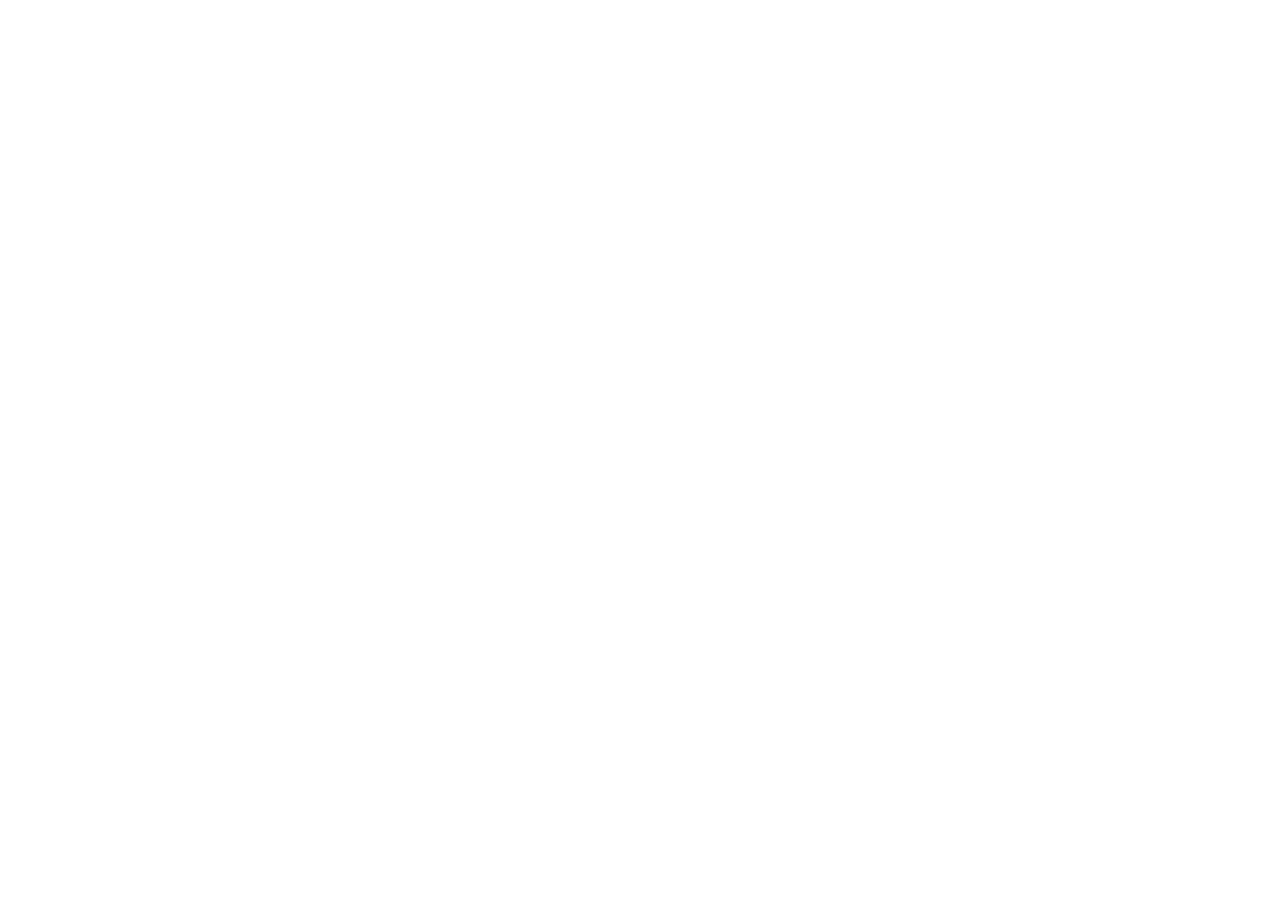
==== index.html @ 1845f874 "base files" ====
<!doctype html>
<html lang="en">

<head>
  <!-- Required meta tags -->
  <meta charset="utf-8">
  <meta name="viewport" content="width=device-width, initial-scale=1">
  <!-- Bootstrap CSS -->
  <link href="https://cdn.jsdelivr.net/npm/bootstrap@5.0.2/dist/css/bootstrap.min.css" rel="stylesheet"
    integrity="sha384-EVSTQN3/azprG1Anm3QDgpJLIm9Nao0Yz1ztcQTwFspd3yD65VohhpuuCOmLASjC" crossorigin="anonymous">
  <!-- SEO -->
  <title>TITLE</title>
  <meta name="description" content="an organization that seeks to promote sustainable projects">
  <meta name="keywords" content="sustainable projects, entrepreneurs, circular economy, pollution, global warming">
  <!-- favicon -->
  <link rel="shortcut icon" href="img/favicon.ico" type="image/x-icon">
  <!-- Actions CSS -->
  <link rel="stylesheet" href="css/main.css">
</head>

<body>
 
  <!-- Bootstrap Bundle with Popper -->
  <script src="https://cdn.jsdelivr.net/npm/bootstrap@5.0.2/dist/js/bootstrap.bundle.min.js"
    integrity="sha384-MrcW6ZMFYlzcLA8Nl+NtUVF0sA7MsXsP1UyJoMp4YLEuNSfAP+JcXn/tWtIaxVXM" crossorigin="anonymous">
  </script>
</body>

</html>
---- css/main.css ----
@import url("https://fonts.googleapis.com/css2?family=Roboto:wght@300;400;500&display=swap");
* {
  font-family: 'Roboto', sans-serif;
  margin: 0;
  padding: 0;
  box-sizing: border-box;
  overflow-x: hidden; }

html {
  font-size: 62.5%; }

.projectsAdd a .buttonAdd, .newsAdd a .buttonAdd, .projectsGrid .projectsContent .projects__card .card .buttonCard, .projectsGrid .donateAdd a .buttonAdd, .donateGrid .donateContent .sectionDonation .sectionDonation__form .buttonForm, .talkToUsGrid .talkToUsContent .sectionIdeas .sectionIdeas__form .buttonForm, .talkToUsGrid .talkToUsContent .advisorContact .sectionAdvisor__form .buttonForm {
  margin: 1rem;
  padding: 0.3rem;
  border-color: #FFFEFF;
  border-radius: 5px;
  background-color: #E3FEFF;
  text-align: center;
  font-size: 1.5rem;
  text-decoration: none;
  color: black;
  transition: all 0.7s; }
  .projectsAdd a .buttonAdd:hover, .newsAdd a .buttonAdd:hover, .projectsGrid .projectsContent .projects__card .card .buttonCard:hover, .projectsGrid .donateAdd a .buttonAdd:hover, .donateGrid .donateContent .sectionDonation .sectionDonation__form .buttonForm:hover, .talkToUsGrid .talkToUsContent .sectionIdeas .sectionIdeas__form .buttonForm:hover, .talkToUsGrid .talkToUsContent .advisorContact .sectionAdvisor__form .buttonForm:hover {
    transform: scale(1.1);
    background-color: #1E5096;
    color: white; }

.botonera {
  grid-area: botonera;
  background-color: #FFFEFF;
  /* Logo Home */
  /* Lista accesos */ }
  .botonera .botonera__logo {
    width: 18rem;
    border: solid 2px whitesmoke; }
  .botonera .botonera__lista {
    margin: 0.5rem;
    padding: 1rem; }
    .botonera .botonera__lista a {
      font-size: 1.5rem; }

.homeGrid {
  width: 100vw;
  display: grid;
  grid-template-columns: 1fr;
  grid-template-rows: auto auto auto auto auto;
  grid-template-areas: "botonera" "homeContent" "projectsAdd" "newsAdd" "pie"; }
  .homeGrid .homeContent {
    grid-area: homeContent;
    display: flex;
    flex-direction: column;
    justify-content: center;
    align-items: all;
    margin-top: 12vh; }
    .homeGrid .homeContent .sectionHome .carousel .carousel-inner {
      height: 80vh; }
      .homeGrid .homeContent .sectionHome .carousel .carousel-inner img {
        height: 80vh; }
      .homeGrid .homeContent .sectionHome .carousel .carousel-inner .text-carousel {
        margin-top: 80vh;
        font-size: 5rem;
        line-height: 7rem;
        text-align: center;
        color: white;
        animation-name: textAlpha;
        animation-duration: 3s; }

@keyframes textAlpha {
  from {
    opacity: 0; }
  to {
    opacity: 1; } }
        .homeGrid .homeContent .sectionHome .carousel .carousel-inner .text-carousel span {
          text-transform: uppercase;
          background-color: rgba(2, 12, 43, 0.95);
          border-radius: 40rem;
          font-size: 4rem;
          padding: 1rem; }
    .homeGrid .homeContent .sectionAboutUs {
      padding-top: 2rem;
      flex-wrap: wrap;
      background-color: #469CE3; }
      .homeGrid .homeContent .sectionAboutUs .aboutUs__text--xl {
        border-top: solid 2px white;
        margin: 1rem;
        padding: 1rem;
        font-size: 1.7rem;
        line-height: "";
        text-align: center;
        color: white; }
        .homeGrid .homeContent .sectionAboutUs .aboutUs__text--xl span {
          text-transform: uppercase;
          color: #1E5096; }
      .homeGrid .homeContent .sectionAboutUs .aboutUs__card {
        padding: 2rem; }
        .homeGrid .homeContent .sectionAboutUs .aboutUs__card .aboutUs__title {
          font-size: 3rem;
          line-height: auto;
          text-align: left;
          color: white;
          margin: 1rem; }
        .homeGrid .homeContent .sectionAboutUs .aboutUs__card img {
          width: 100%; }
          @media (min-width: 768px) {
            .homeGrid .homeContent .sectionAboutUs .aboutUs__card img {
              height: 40vh; } }
        .homeGrid .homeContent .sectionAboutUs .aboutUs__card .aboutUs__text {
          font-size: 1.5rem;
          line-height: 2rem;
          text-align: left;
          color: white;
          margin: 1rem; }
        .homeGrid .homeContent .sectionAboutUs .aboutUs__card:nth-child(2) {
          background-color: #FFFEFF; }
          .homeGrid .homeContent .sectionAboutUs .aboutUs__card:nth-child(2) .aboutUs__title {
            font-size: 3rem;
            line-height: auto;
            text-align: right;
            color: black; }
          .homeGrid .homeContent .sectionAboutUs .aboutUs__card:nth-child(2) .aboutUs__text {
            font-size: 1.5rem;
            line-height: 2rem;
            text-align: right;
            color: black; }
  @media (min-width: 768px) {
    .homeGrid {
      grid-template-columns: repeat(2, 1fr);
      grid-template-rows: auto auto auto auto;
      grid-template-areas: "botonera botonera" "homeContent homeContent" "projectsAdd newsAdd" "pie pie"; } }

.projectsAdd {
  grid-area: projectsAdd;
  background-color: #1E5096;
  display: flex;
  flex-direction: column;
  justify-content: space-evenly;
  align-items: center; }
  .projectsAdd h2 {
    padding: 1rem;
    font-size: 3rem;
    line-height: auto;
    text-align: center;
    color: white; }
  .projectsAdd p {
    margin: auto 1.5rem;
    font-size: 1.7rem;
    line-height: auto;
    text-align: start;
    color: white; }
  .projectsAdd a {
    width: 100%;
    text-decoration: none;
    display: flex;
    flex-direction: row;
    justify-content: flex-end;
    align-items: center; }
    .projectsAdd a .buttonAdd {
      color: white;
      width: 30%;
      background-color: #1E5096; }

.newsAdd {
  grid-area: newsAdd;
  background-color: #469CE3;
  display: flex;
  flex-direction: column;
  justify-content: space-evenly;
  align-items: center; }
  .newsAdd h2 {
    padding: 1rem;
    font-size: 3rem;
    line-height: auto;
    text-align: center;
    color: white; }
  .newsAdd p {
    margin: auto 2rem;
    font-size: 1.7rem;
    line-height: auto;
    text-align: start;
    color: white; }
  .newsAdd a {
    width: 100%;
    text-decoration: none;
    display: flex;
    flex-direction: row;
    justify-content: flex-end;
    align-items: center; }
    .newsAdd a .buttonAdd {
      width: 30%;
      background-color: #469CE3;
      color: white; }
      .newsAdd a .buttonAdd:hover {
        background-color: #469CE3; }

/* Projects */
.projectsGrid {
  width: 100vw;
  display: grid;
  grid-template-columns: 1fr;
  grid-template-rows: auto auto auto auto auto;
  grid-template-areas: "botonera" "projectsContent" "donateAdd" "newsAdd" "pie"; }
  .projectsGrid .projectsContent {
    grid-area: projectsContent;
    padding-top: 10rem;
    background-color: #5AC7FA; }
    .projectsGrid .projectsContent .projects__title--xl {
      margin: 2rem auto;
      padding: 1rem 2rem;
      animation-name: textAlpha;
      animation-duration: 2s;
      font-size: 5rem;
      line-height: auto;
      text-align: center;
      color: white; }
    .projectsGrid .projectsContent .projects__text--xl {
      border-top: solid 2px white;
      margin: 1rem;
      padding: 1rem;
      font-size: 1.7rem;
      line-height: "";
      text-align: center;
      color: white; }
      .projectsGrid .projectsContent .projects__text--xl span {
        text-transform: uppercase;
        color: #1E5096; }
    .projectsGrid .projectsContent .projects__card {
      display: flex;
      flex-direction: column;
      justify-content: center;
      align-items: center; }
      .projectsGrid .projectsContent .projects__card .card {
        border: solid 0.3rem white;
        padding: 0.5rem;
        box-shadow: 0 0 30px 0 #5a5858;
        transition: all 0.7s;
        background-color: #1E5096;
        border-radius: 3%;
        display: flex;
        flex-direction: column;
        justify-content: space-evenly;
        align-items: start; }
        .projectsGrid .projectsContent .projects__card .card img {
          transition: all 0.7s; }
          .projectsGrid .projectsContent .projects__card .card img:hover {
            transform: scale(0.95); }
        .projectsGrid .projectsContent .projects__card .card .card__title {
          font-size: 3rem;
          line-height: auto;
          text-align: start;
          color: white;
          margin: 1rem; }
        .projectsGrid .projectsContent .projects__card .card .card__text {
          font-size: 1.5rem;
          line-height: auto;
          text-align: start;
          color: white;
          margin: auto 1rem; }
        .projectsGrid .projectsContent .projects__card .card .buttonCard {
          background-color: #FFFEFF; }
        .projectsGrid .projectsContent .projects__card .card:hover {
          transform: scale(1.02);
          background-color: #020301; }
      @media (min-width: 768px) {
        .projectsGrid .projectsContent .projects__card {
          display: flex;
          flex-direction: row;
          justify-content: center;
          align-items: center;
          flex-wrap: wrap; } }
  .projectsGrid .donateAdd {
    background-color: #1E5096;
    grid-area: donateAdd;
    height: 30vh;
    display: flex;
    flex-direction: column;
    justify-content: space-evenly;
    align-items: center; }
    .projectsGrid .donateAdd h2 {
      padding: 1rem;
      font-size: 3rem;
      line-height: auto;
      text-align: center;
      color: white; }
    .projectsGrid .donateAdd p {
      margin: auto 1.5rem;
      font-size: 1.7rem;
      line-height: auto;
      text-align: start;
      color: white; }
    .projectsGrid .donateAdd a {
      width: 100%;
      text-decoration: none;
      display: flex;
      flex-direction: row;
      justify-content: flex-end;
      align-items: center; }
      .projectsGrid .donateAdd a .buttonAdd {
        color: white;
        width: 30%;
        background-color: #1E5096; }
  @media (min-width: 768px) {
    .projectsGrid {
      grid-template-columns: repeat(2, 1fr);
      grid-template-rows: auto auto auto auto;
      grid-template-areas: "botonera botonera" "projectsContent projectsContent" "donateAdd newsAdd" "pie pie"; } }

/*News*/
.newsGrid {
  width: 100vw;
  display: grid;
  grid-template-columns: 1fr;
  grid-template-rows: auto auto auto auto auto;
  grid-template-areas: "botonera" "newsContent" "newsPodcast" "projectsAdd" "pie"; }
  .newsGrid .newsContent {
    grid-area: newsContent;
    height: auto;
    padding-top: 10rem;
    background-color: #5AC7FA; }
    .newsGrid .newsContent .news__title--xl {
      padding: 1rem 3rem;
      animation-name: textAlpha;
      animation-duration: 2s;
      font-size: 5rem;
      line-height: auto;
      text-align: center;
      color: white; }
    .newsGrid .newsContent .news__text--xl {
      border-top: solid 2px white;
      margin: 1rem;
      padding: 1rem;
      font-size: 1.7rem;
      line-height: "";
      text-align: center;
      color: white; }
      .newsGrid .newsContent .news__text--xl span {
        text-transform: uppercase;
        color: #1E5096; }
    .newsGrid .newsContent .news__box {
      padding: 1rem; }
      .newsGrid .newsContent .news__box .articleNews {
        margin: 1rem 2rem;
        border: solid 0.3rem #469CE3;
        border-radius: 5px;
        transition: all 0.7s;
        background-color: #469CE3;
        display: flex;
        flex-direction: column;
        justify-content: space-evenly;
        align-items: center; }
        .newsGrid .newsContent .news__box .articleNews a {
          text-decoration: none; }
          .newsGrid .newsContent .news__box .articleNews a .article__title {
            font-size: 2rem;
            line-height: auto;
            text-align: left;
            color: #1E5096;
            padding-bottom: 0.3rem;
            border-bottom: solid 2px #1E5096;
            margin: 1rem; }
          .newsGrid .newsContent .news__box .articleNews a .article__text {
            font-size: 1.5rem;
            line-height: 2rem;
            text-align: left;
            color: #1E5096;
            margin: 1rem; }
          .newsGrid .newsContent .news__box .articleNews a .card-footer {
            text-decoration: none;
            font-size: 1rem;
            line-height: auto;
            text-align: left;
            color: white; }
        .newsGrid .newsContent .news__box .articleNews:hover {
          transform: scale(1.015);
          border: solid 0.3rem #FFFEFF; }
          .newsGrid .newsContent .news__box .articleNews:hover .article__title {
            font-size: 2rem;
            line-height: auto;
            text-align: left;
            color: #FFFEFF;
            border-bottom: solid 2px #FFFEFF; }
          .newsGrid .newsContent .news__box .articleNews:hover .article__text {
            font-size: 1.5rem;
            line-height: 2rem;
            text-align: left;
            color: #FFFEFF; }
      .newsGrid .newsContent .news__box .cardNews {
        width: 85%;
        display: flex;
        flex-direction: column;
        justify-content: space-evenly;
        align-items: center;
        border: solid 0.3rem #469CE3;
        border-radius: 5px;
        transition: all 0.7s;
        margin-left: 2.3rem;
        margin-top: 1rem;
        margin-bottom: 1rem; }
        .newsGrid .newsContent .news__box .cardNews img {
          width: 100%; }
        .newsGrid .newsContent .news__box .cardNews h2 {
          font-size: 1.5rem;
          line-height: auto;
          text-align: center;
          color: #469CE3;
          margin: 1rem; }
        .newsGrid .newsContent .news__box .cardNews p {
          font-size: 1.5rem;
          line-height: 2rem;
          text-align: center;
          color: #469CE3;
          margin: 0.5rem; }
        .newsGrid .newsContent .news__box .cardNews:hover {
          transform: scale(1.02);
          border: solid 0.3rem #FFFEFF; }
          .newsGrid .newsContent .news__box .cardNews:hover h2 {
            color: #FFFEFF; }
          .newsGrid .newsContent .news__box .cardNews:hover p {
            color: #FFFEFF; }
        @media (min-width: 991px) {
          .newsGrid .newsContent .news__box .cardNews {
            margin-top: 7rem; } }
  .newsGrid .newsPodcast {
    grid-area: newsPodcast;
    width: 100%;
    background-color: #006090;
    display: flex;
    flex-direction: column;
    justify-content: center;
    align-items: center;
    height: auto; }
    .newsGrid .newsPodcast iframe {
      width: 100%; }
    .newsGrid .newsPodcast .podcast__title {
      font-size: 3rem;
      line-height: auto;
      text-align: center;
      color: white;
      padding: 1rem; }
  @media (min-width: 768px) {
    .newsGrid {
      grid-template-columns: repeat(2, 1fr);
      grid-template-rows: auto auto auto auto;
      grid-template-areas: "botonera botonera" "newsContent newsContent" "newsPodcast projectsAdd" "pie pie"; } }

/*Donate*/
.donateGrid {
  width: 100vw;
  display: grid;
  grid-template-columns: 1fr;
  grid-template-rows: auto auto auto auto auto;
  grid-template-areas: "botonera" "donateContent" "projectsAdd" "newsAdd" "pie"; }
  .donateGrid .donateContent {
    grid-area: donateContent;
    padding-top: 12rem;
    background-color: #5AC7FA; }
    .donateGrid .donateContent .donate__title--xl {
      padding: 1rem 3rem;
      animation-name: textAlpha;
      animation-duration: 2s;
      font-size: 5rem;
      line-height: auto;
      text-align: center;
      color: white; }
    .donateGrid .donateContent .donate__text--xl {
      font-size: 1.7rem;
      line-height: auto;
      text-align: center;
      color: white;
      border-top: solid 2px white;
      margin: 1rem;
      padding: 1rem; }
      .donateGrid .donateContent .donate__text--xl span {
        color: #1E5096; }
    .donateGrid .donateContent .sectionDonation .sectionDonation__form {
      border: solid 3px white;
      border-radius: 10px;
      background-color: #1E5096;
      font-size: 1.5rem;
      line-height: auto;
      text-align: left;
      color: white;
      justify-content: space-around;
      transition: all 0.7s; }
      .donateGrid .donateContent .sectionDonation .sectionDonation__form fieldset {
        font-size: 1.7rem; }
        .donateGrid .donateContent .sectionDonation .sectionDonation__form fieldset legend {
          font-size: 1.7rem;
          color: #5AC7FA;
          margin-left: 2rem; }
        .donateGrid .donateContent .sectionDonation .sectionDonation__form fieldset label {
          padding: 2px; }
        .donateGrid .donateContent .sectionDonation .sectionDonation__form fieldset input {
          font-size: 1.5rem; }
      .donateGrid .donateContent .sectionDonation .sectionDonation__form .buttonForm {
        width: 30%;
        background-color: whitesmoke;
        color: black;
        transition: all 0.7s; }
        .donateGrid .donateContent .sectionDonation .sectionDonation__form .buttonForm:hover {
          transform: scale(1.2);
          background-color: #1E5096;
          color: white; }
        @media (min-width: 768px) {
          .donateGrid .donateContent .sectionDonation .sectionDonation__form .buttonForm {
            width: 15%; } }
      .donateGrid .donateContent .sectionDonation .sectionDonation__form:hover {
        border: solid 3px #1E5096; }
    .donateGrid .donateContent .sectionDonation .donate__quotes {
      justify-content: space-evenly; }
      .donateGrid .donateContent .sectionDonation .donate__quotes .cardDonate {
        background-color: #E3FEFF;
        border-top-left-radius: 10px;
        border-top-right-radius: 10px;
        transition: all 0.7s;
        font-size: 1.5rem;
        line-height: auto;
        text-align: center;
        color: black; }
        .donateGrid .donateContent .sectionDonation .donate__quotes .cardDonate .card__title {
          font-size: 2rem;
          line-height: auto;
          text-align: start;
          color: #469CE3; }
        .donateGrid .donateContent .sectionDonation .donate__quotes .cardDonate .card__text {
          font-size: 1.5rem;
          line-height: auto;
          text-align: start;
          color: #469CE3; }
          .donateGrid .donateContent .sectionDonation .donate__quotes .cardDonate .card__text footer {
            font-size: 1rem;
            line-height: auto;
            text-align: start;
            color: #469CE3;
            margin-left: 7rem; }
        .donateGrid .donateContent .sectionDonation .donate__quotes .cardDonate:hover {
          transform: scale(1.01); }
  @media (min-width: 768px) {
    .donateGrid {
      grid-template-columns: repeat(2, 1fr);
      grid-template-rows: auto auto auto auto;
      grid-template-areas: "botonera botonera" "donateContent donateContent" "projectsAdd newsAdd" "pie pie"; } }

/*Talk to us*/
.talkToUsGrid {
  display: grid;
  grid-template-columns: 1fr;
  grid-template-rows: auto auto auto auto auto;
  grid-template-areas: "botonera" "talkToUsContent" "projectsAdd" "newsAdd" "pie"; }
  .talkToUsGrid .talkToUsContent {
    margin-top: 11rem;
    grid-area: talkToUsContent;
    background-color: #5AC7FA; }
    .talkToUsGrid .talkToUsContent .sectionTalkToUs .talkToUs__title--xl {
      font-size: 5rem;
      line-height: auto;
      text-align: center;
      color: white; }
    .talkToUsGrid .talkToUsContent .sectionTalkToUs .talkToUs__title--m {
      font-size: 1.5rem;
      line-height: auto;
      text-align: center;
      color: white; }
    .talkToUsGrid .talkToUsContent .sectionTalkToUs iframe {
      width: 80%; }
    .talkToUsGrid .talkToUsContent .sectionIdeas .sectionIdeas__title--xl {
      animation-name: textAlpha;
      animation-duration: 2s;
      font-size: 5rem;
      line-height: auto;
      text-align: center;
      color: white; }
    .talkToUsGrid .talkToUsContent .sectionIdeas .sectionIdeas__text--xl {
      font-size: 1.7rem;
      line-height: auto;
      text-align: center;
      color: white; }
    .talkToUsGrid .talkToUsContent .sectionIdeas .sectionIdeas__form {
      width: 80%;
      margin: 3rem;
      padding: 1rem;
      background-color: #1E5096;
      border: solid 3px white;
      display: flex;
      flex-direction: column;
      justify-content: space-around;
      align-items: all; }
      .talkToUsGrid .talkToUsContent .sectionIdeas .sectionIdeas__form legend {
        color: brown; }
      .talkToUsGrid .talkToUsContent .sectionIdeas .sectionIdeas__form label {
        font-size: 1.5rem;
        line-height: auto;
        text-align: left;
        color: white; }
      .talkToUsGrid .talkToUsContent .sectionIdeas .sectionIdeas__form .buttonForm {
        background-color: whitesmoke;
        color: black;
        margin: 1rem;
        transition: all 0.7s; }
        .talkToUsGrid .talkToUsContent .sectionIdeas .sectionIdeas__form .buttonForm:hover {
          transform: scale(1.2);
          background-color: #1E5096;
          color: white; }
    .talkToUsGrid .talkToUsContent .advisorContact {
      background-color: #5AC7FA; }
      .talkToUsGrid .talkToUsContent .advisorContact .advisorContact__title--xl {
        font-size: 5rem;
        line-height: auto;
        text-align: center;
        color: white; }
      .talkToUsGrid .talkToUsContent .advisorContact .advisorContact__title--m {
        font-size: 1.5rem;
        line-height: auto;
        text-align: center;
        color: white; }
      .talkToUsGrid .talkToUsContent .advisorContact .sectionAdvisor__form {
        width: 80%;
        margin: 3rem;
        padding: 1rem;
        background-color: #1E5096;
        border: solid 3px white;
        display: flex;
        flex-direction: column;
        justify-content: space-around;
        align-items: all; }
        .talkToUsGrid .talkToUsContent .advisorContact .sectionAdvisor__form legend {
          color: brown; }
        .talkToUsGrid .talkToUsContent .advisorContact .sectionAdvisor__form label {
          font-size: 1.5rem;
          line-height: auto;
          text-align: left;
          color: white; }
        .talkToUsGrid .talkToUsContent .advisorContact .sectionAdvisor__form .buttonForm {
          background-color: whitesmoke;
          color: black;
          margin: 1rem;
          transition: all 0.7s; }
          .talkToUsGrid .talkToUsContent .advisorContact .sectionAdvisor__form .buttonForm:hover {
            transform: scale(1.2);
            background-color: #1E5096;
            color: white; }
  @media (min-width: 768px) {
    .talkToUsGrid {
      grid-template-columns: repeat(2, 1fr);
      grid-template-rows: auto auto auto auto;
      grid-template-areas: "botonera botonera" "talkToUsContent talkToUsContent" "projectsAdd newsAdd" "pie pie"; } }

/*Footer*/
.pie {
  grid-area: pie;
  background-color: #FFFEFF; }
  .pie .pie__nav a {
    font-size: 1.7rem;
    line-height: auto;
    text-align: center;
    color: #020301;
    text-decoration: none; }
  .pie .pie__title {
    font-size: 2rem;
    line-height: auto;
    text-align: center;
    color: black;
    padding: 0.5rem; }
  .pie .pie__logo {
    display: flex;
    flex-direction: row;
    justify-content: space-around;
    align-items: center; }
    .pie .pie__logo img {
      border: solid 2px whitesmoke;
      width: 18rem; }
  .pie .pie__icon {
    display: flex;
    flex-direction: row;
    justify-content: center;
    align-items: center;
    margin: 1rem; }
    .pie .pie__icon img {
      width: 5vh;
      margin: 0.5rem 0.5rem; }
    .pie .pie__icon a {
      text-decoration: none; }
  .pie .pie__copy {
    margin-top: 1rem;
    font-size: 1.5rem;
    line-height: auto;
    text-align: center;
    color: black; }
  @media (min-width: 768px) {
    .pie {
      display: flex;
      flex-direction: row;
      justify-content: space-around;
      align-items: center; } }
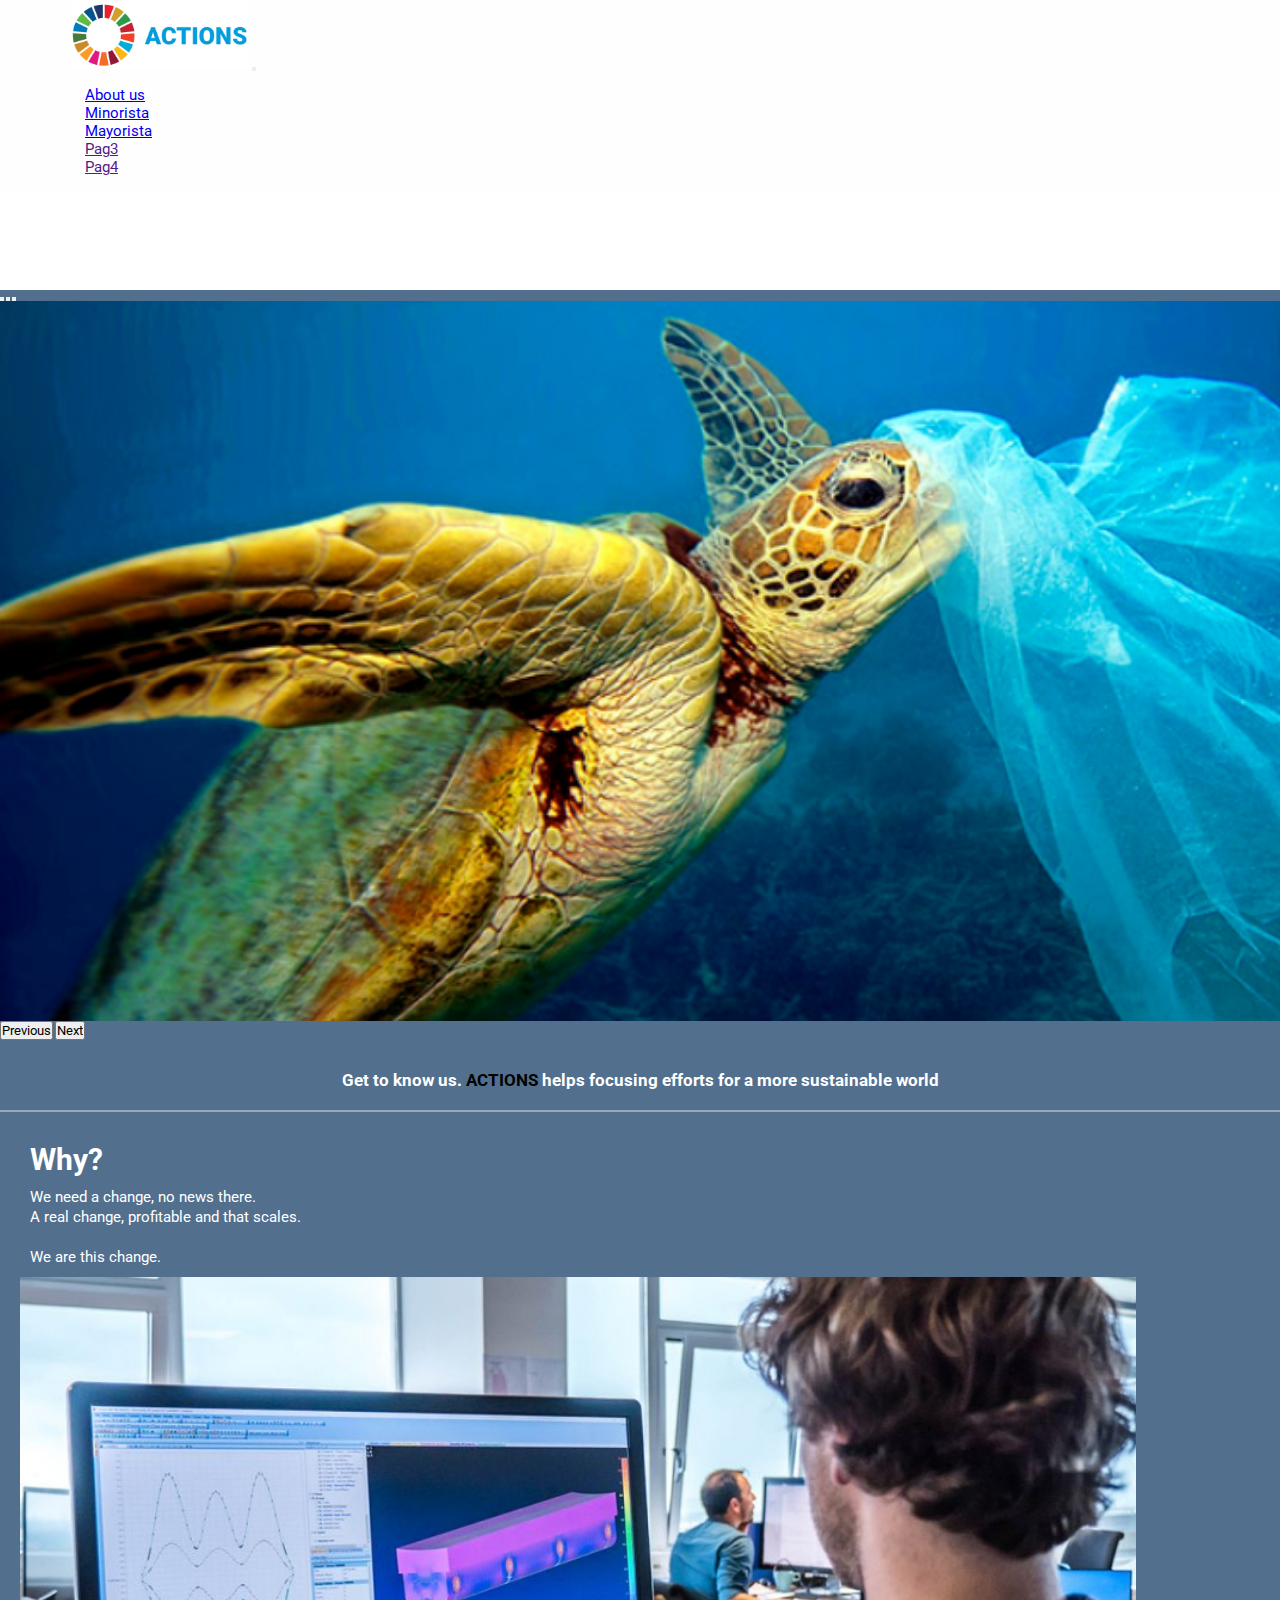
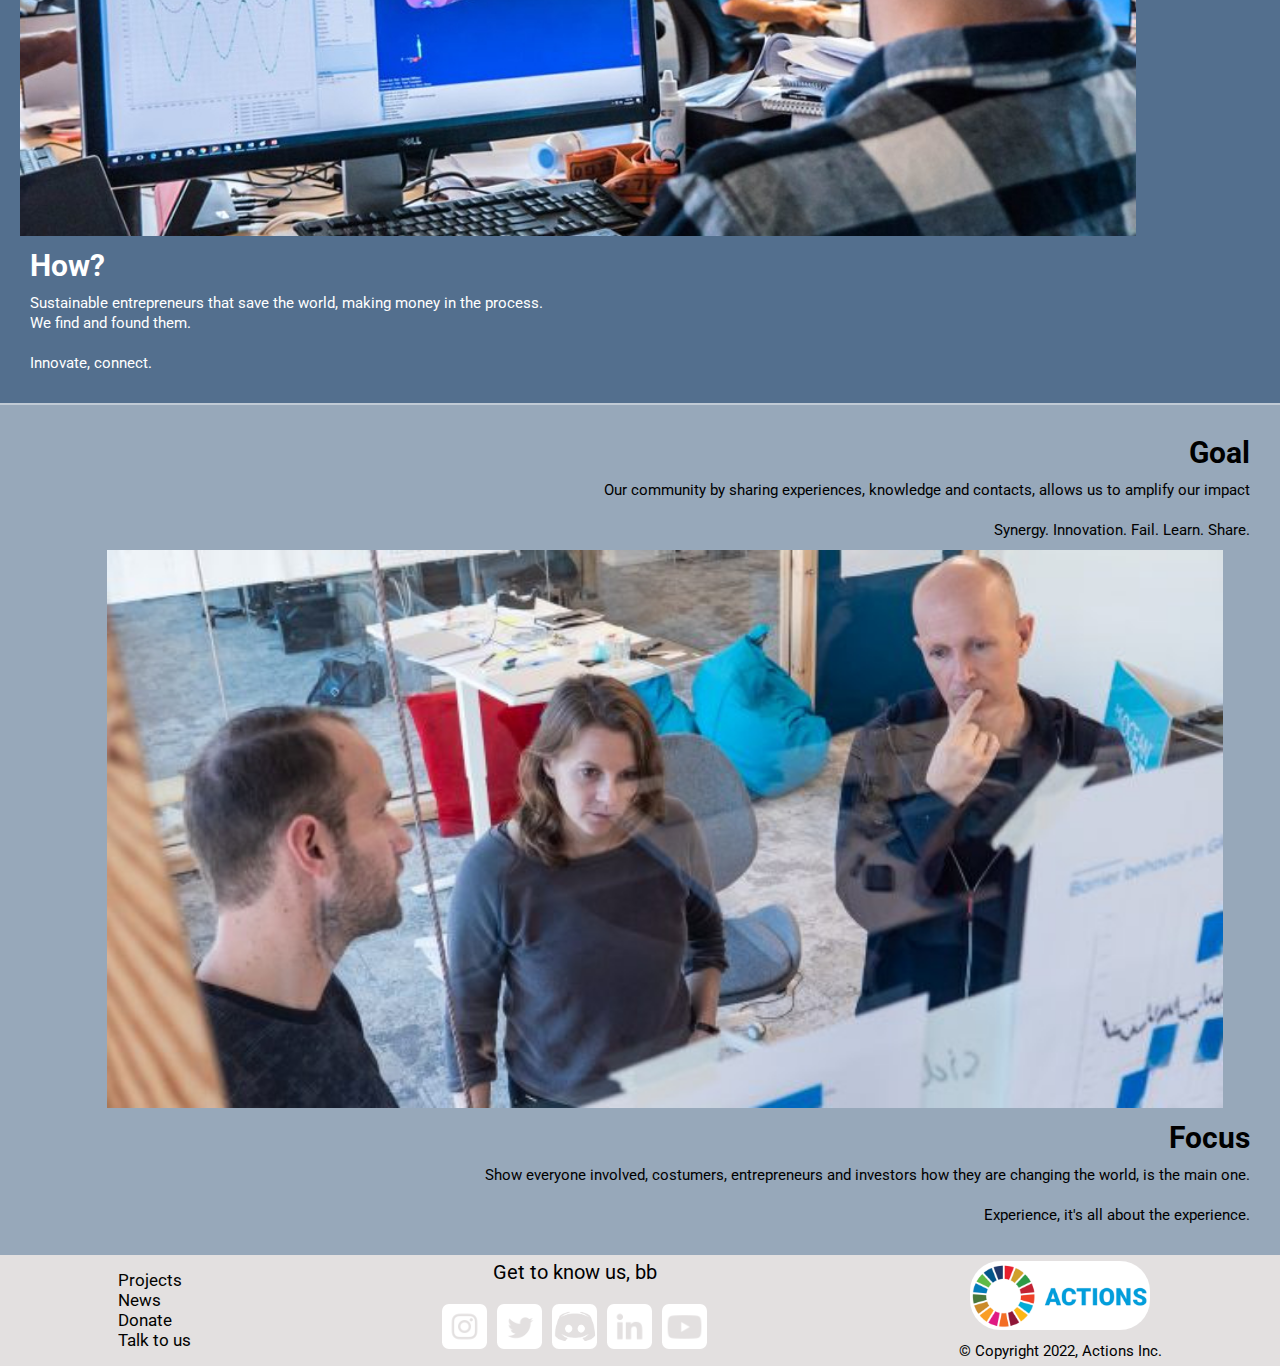
==== commit aa2226b7: "Maqueta pricipal" ====
--- a/index.html
+++ b/index.html
@@ -9,9 +9,9 @@
   <link href="https://cdn.jsdelivr.net/npm/bootstrap@5.0.2/dist/css/bootstrap.min.css" rel="stylesheet"
     integrity="sha384-EVSTQN3/azprG1Anm3QDgpJLIm9Nao0Yz1ztcQTwFspd3yD65VohhpuuCOmLASjC" crossorigin="anonymous">
   <!-- SEO -->
-  <title>TITLE</title>
-  <meta name="description" content="an organization that seeks to promote sustainable projects">
-  <meta name="keywords" content="sustainable projects, entrepreneurs, circular economy, pollution, global warming">
+  <title>Italian made</title>
+  <meta name="description" content="Italian products at the reach of yout hand. Now you can live in Italy from anywhere">
+  <meta name="keywords" content="bla bla bla">
   <!-- favicon -->
   <link rel="shortcut icon" href="img/favicon.ico" type="image/x-icon">
   <!-- Actions CSS -->
@@ -19,11 +19,217 @@
 </head>
 
 <body>
+
+  <!-- Botonera -->
+  <nav class="navbar navbar-expand-sm navbar-light fixed-top botonera">
+    <div class="container botonera-desc">
+      <a class="navbar-brand" href="index.html"><img class="botonera__logo" src="./img/home_logo.png"
+          alt="Actions logo"></a>
+      <button class="navbar-toggler m-3" type="button" data-bs-toggle="collapse" data-bs-target="#navbarNav"
+        aria-controls="navbarNav" aria-expanded="false" aria-label="Toggle navigation">
+        <span class="navbar-toggler-icon"></span>
+      </button>
+      <div class="collapse navbar-collapse justify-content-end botonera__lista" id="navbarNav">
+        <ul class="navbar-nav">
+          <li class="nav-item">
+            <a class="nav-link active" aria-current="page" href="#aboutUs">About us</a>
+          </li>
+          <li class="nav-item">
+            <a class="nav-link" href="views/minorista.html">Minorista</a>
+          </li>
+          <li class="nav-item">
+            <a class="nav-link" href="views/mayorista.html">Mayorista</a>
+          </li>
+          <li class="nav-item">
+            <a class="nav-link" href="">Pag3</a>
+          </li>
+          <li class="nav-item">
+            <a class="nav-link" href="">Pag4</a>
+          </li>
+        </ul>
+      </div>
+    </div>
+  </nav>
+
+  <!-- Home -->
+  <main class="homeContent">
+
+    <section class="sectionHome">
+      <!-- Carousel -->
+      <section id="carouselExampleCaptions" class="carousel slide" data-bs-ride="carousel">
+
+        <div class="carousel-indicators">
+          <button type="button" data-bs-target="#carouselExampleCaptions" data-bs-slide-to="0" class="active"
+            aria-current="true" aria-label="Slide 1"></button>
+          <button type="button" data-bs-target="#carouselExampleCaptions" data-bs-slide-to="1"
+            aria-label="Slide 2"></button>
+          <button type="button" data-bs-target="#carouselExampleCaptions" data-bs-slide-to="2"
+            aria-label="Slide 3"></button>
+        </div>
+
+        <div class="carousel-inner">
+          <div class=" active carousel-item">
+            <img src="./img/home_carousel1.png" class="d-block w-100" alt="turtle eating plastic">
+            <div class="carousel-caption d-md-block">
+              <p class="text-carousel">It's time for <span>actions</span></p>
+            </div>
+          </div>
+          <div class="carousel-item">
+            <img src="./img/home_carousel2.png" class="d-block w-100" alt="girl surrounded by plastic on the beach">
+            <div class="carousel-caption d-md-block">
+              <p class="text-carousel">Together we can <span>change</span></p>
+            </div>
+          </div>
+          <div class="carousel-item">
+            <img src="./img/home_carousel3.png" class="d-block w-100" alt="beach full of garbage">
+            <div class="carousel-caption d-md-block">
+              <p class="text-carousel"><span>innovation</span> is the way</p>
+            </div>
+          </div>
+        </div>
+
+        <button class="carousel-control-prev" type="button" data-bs-target="#carouselExampleCaptions"
+          data-bs-slide="prev">
+          <span class="carousel-control-prev-icon" aria-hidden="true"></span>
+          <span class="visually-hidden">Previous</span>
+        </button>
+
+        <button class="carousel-control-next" type="button" data-bs-target="#carouselExampleCaptions"
+          data-bs-slide="next">
+          <span class="carousel-control-next-icon" aria-hidden="true"></span>
+          <span class="visually-hidden">Next</span>
+        </button>
+      </section>
+    </section>
+    
+    <!-- seccion about us -->
+    <section class="sectionAboutUs" id="aboutUs">
+
+      <h1 class="aboutUs__text--xl">Get to know us. <span>actions</span> helps focusing efforts for a more sustainable world
+      </h1>
+
+      <div class="conteiner m-5 p-3">
+
+        <div class="row">
+
+          <div class="col-md-6 col-sm-12 aboutUs__card">
+
+            <div class="m-1">
+              <h2 class="aboutUs__title">Why?</h2>
+              <p class="aboutUs__text">We need a change, no news there. <br>
+                A real change, profitable and that scales.
+                <br>
+                <br><span>We are this change.</span></p>
+            </div>
+
+            <img src="./img/aboutUs_why.jpg" alt="sustainable entrepreneur">
+
+            <div class=m-1>
+              <h2 class="aboutUs__title">How?</h2>
+              <p class="aboutUs__text">Sustainable entrepreneurs that save
+                the world, making money in the process. <br>
+                We find and found them.<br>
+                <br>
+                Innovate, connect.</p>
+            </div>
+
+          </div>
+
+          <div class="col-md-6 col-sm-12 aboutUs__card">
+
+            <div class="m-1">
+              <h2 class="aboutUs__title">Goal</h2>
+              <p class="aboutUs__text">Our community by sharing experiences, knowledge and contacts, allows us to
+                amplify our impact<br>
+                <br>
+                Synergy. Innovation. Fail. Learn. Share.</p>
+            </div>
+
+            <img src="./img/aboutUs_goal.jpg" alt="coworkers considering their next actions">
+
+            <div class="m-1">
+              <h2 class="aboutUs__title">Focus</h2>
+              <p class="aboutUs__text">Show everyone involved, costumers, entrepreneurs and investors how they are
+                changing the world, is the main one.<br>
+                <br>
+                Experience, it's all about the experience.
+              </p>
+            </div>
+
+          </div>
+        </div>
+      </div>
+
+    </section>
+  </main>
+
+  <!-- footer -->
+  <footer class="conteiner pie">
+
+    <!-- nav del footer -->
+    <ul class="nav flex-column pie__nav col-md-3 col-sm-12 ">
+      <li class="nav-item">
+        <a class="nav-link" href="views/projects.html">Projects</a>
+      </li>
+      <li class="nav-item">
+        <a class="nav-link" href="views/news.html">News</a>
+      </li>
+      <li class="nav-item">
+        <a class="nav-link" href="views/donate.html">Donate</a>
+      </li>
+      <li class="nav-item">
+        <a class="nav-link" href="views/talk_to_us.html">Talk to us</a>
+      </li>
+    </ul>
+
+    <div class="col-md-3 col-sm-12">
+
+      <!-- Titulo footer -->
+      <div class="pie__title">
+        <span class="text-muted">Get to know us, bb</span>
+      </div>
+
+      <!-- iconos redes sociales -->
+      <div class="pie__icon">
+        <a href="https://www.instagram.com" target="_blank">
+          <img src="./img/footer_instagram.png" alt=" Instagram Actions">
+        </a>
+        <a href="https://twitter.com" target="_blank">
+          <img src="./img/footer_twitter.png" alt="Twitter Actions">
+        </a>
+        <a href="https://discord.com" target="_blank">
+          <img src="./img/footer_discord.png" alt="Discord Actions">
+        </a>
+        <a href="https://www.linkedin.com/" target="_blank">
+          <img src="./img/footer_linkedIn.png" alt="LinkedIn Actions">
+        </a>
+        <a href="https://www.youtube.com" target="_blank">
+          <img src="./img/footer_youtube.png" alt="Youtube Actions">
+        </a>
+      </div>
+
+    </div>
+
+    <div class="col-md-3 col-sm-12">
+
+      <!-- logo del footer -->
+      <div class="pie__logo">
+        <a class="navbar-brand" href="index.html">
+          <img src="./img/home_logo.png" alt="Actions logo">
+        </a>
+      </div>
+
+      <!-- copy del footer -->
+      <p class="pie__copy">© Copyright 2022, Actions Inc.</p>
+
+    </div>
+  </footer>
  
   <!-- Bootstrap Bundle with Popper -->
   <script src="https://cdn.jsdelivr.net/npm/bootstrap@5.0.2/dist/js/bootstrap.bundle.min.js"
     integrity="sha384-MrcW6ZMFYlzcLA8Nl+NtUVF0sA7MsXsP1UyJoMp4YLEuNSfAP+JcXn/tWtIaxVXM" crossorigin="anonymous">
   </script>
+
 </body>
 
 </html>--- a/css/main.css
+++ b/css/main.css
@@ -9,651 +9,296 @@
 html {
   font-size: 62.5%; }
 
-.projectsAdd a .buttonAdd, .newsAdd a .buttonAdd, .projectsGrid .projectsContent .projects__card .card .buttonCard, .projectsGrid .donateAdd a .buttonAdd, .donateGrid .donateContent .sectionDonation .sectionDonation__form .buttonForm, .talkToUsGrid .talkToUsContent .sectionIdeas .sectionIdeas__form .buttonForm, .talkToUsGrid .talkToUsContent .advisorContact .sectionAdvisor__form .buttonForm {
+.projectsContent .projects__card .card .buttonCard {
   margin: 1rem;
   padding: 0.3rem;
   border-color: #FFFEFF;
   border-radius: 5px;
-  background-color: #E3FEFF;
+  background-color: rgba(179, 208, 211, 0.398);
   text-align: center;
   font-size: 1.5rem;
   text-decoration: none;
   color: black;
-  transition: all 0.7s; }
-  .projectsAdd a .buttonAdd:hover, .newsAdd a .buttonAdd:hover, .projectsGrid .projectsContent .projects__card .card .buttonCard:hover, .projectsGrid .donateAdd a .buttonAdd:hover, .donateGrid .donateContent .sectionDonation .sectionDonation__form .buttonForm:hover, .talkToUsGrid .talkToUsContent .sectionIdeas .sectionIdeas__form .buttonForm:hover, .talkToUsGrid .talkToUsContent .advisorContact .sectionAdvisor__form .buttonForm:hover {
+  transition: all 0.7s;
+  width: 30%; }
+  .projectsContent .projects__card .card .buttonCard:hover {
     transform: scale(1.1);
-    background-color: #1E5096;
+    background-color: rgba(179, 208, 211, 0.398);
     color: white; }
 
 .botonera {
-  grid-area: botonera;
   background-color: #FFFEFF;
-  /* Logo Home */
-  /* Lista accesos */ }
-  .botonera .botonera__logo {
-    width: 18rem;
-    border: solid 2px whitesmoke; }
-  .botonera .botonera__lista {
-    margin: 0.5rem;
-    padding: 1rem; }
-    .botonera .botonera__lista a {
-      font-size: 1.5rem; }
-
-.homeGrid {
-  width: 100vw;
-  display: grid;
-  grid-template-columns: 1fr;
-  grid-template-rows: auto auto auto auto auto;
-  grid-template-areas: "botonera" "homeContent" "projectsAdd" "newsAdd" "pie"; }
-  .homeGrid .homeContent {
-    grid-area: homeContent;
-    display: flex;
-    flex-direction: column;
-    justify-content: center;
-    align-items: all;
-    margin-top: 12vh; }
-    .homeGrid .homeContent .sectionHome .carousel .carousel-inner {
-      height: 80vh; }
-      .homeGrid .homeContent .sectionHome .carousel .carousel-inner img {
-        height: 80vh; }
-      .homeGrid .homeContent .sectionHome .carousel .carousel-inner .text-carousel {
-        margin-top: 80vh;
-        font-size: 5rem;
-        line-height: 7rem;
-        text-align: center;
-        color: white;
-        animation-name: textAlpha;
-        animation-duration: 3s; }
+  grid-area: botonera; }
+  .botonera .botonera-desc {
+    max-width: 1140px;
+    margin: auto;
+    /* Logo Home */
+    /* Lista accesos */ }
+    .botonera .botonera-desc .botonera__logo {
+      width: 18rem; }
+    .botonera .botonera-desc .botonera__lista {
+      margin: 0.5rem;
+      padding: 1rem; }
+      .botonera .botonera-desc .botonera__lista a {
+        font-size: 1.5rem; }
+
+.homeContent {
+  grid-area: homeContent;
+  display: flex;
+  flex-direction: column;
+  justify-content: center;
+  align-items: all;
+  margin-top: 11vh;
+  background-color: #536f8e; }
+  .homeContent .sectionHome .carousel .carousel-inner {
+    height: 80vh; }
+    .homeContent .sectionHome .carousel .carousel-inner img {
+      height: 80vh;
+      object-fit: cover; }
+    .homeContent .sectionHome .carousel .carousel-inner .carousel-caption .text-carousel {
+      font-size: 4rem;
+      line-height: "";
+      text-align: center;
+      color: white;
+      background-color: rgba(2, 12, 43, 0.95);
+      margin-bottom: 5rem;
+      padding: 1rem;
+      border-radius: 20px;
+      animation-name: textAlpha;
+      animation-duration: 3s; }
 
 @keyframes textAlpha {
   from {
     opacity: 0; }
   to {
     opacity: 1; } }
-        .homeGrid .homeContent .sectionHome .carousel .carousel-inner .text-carousel span {
-          text-transform: uppercase;
-          background-color: rgba(2, 12, 43, 0.95);
-          border-radius: 40rem;
-          font-size: 4rem;
-          padding: 1rem; }
-    .homeGrid .homeContent .sectionAboutUs {
-      padding-top: 2rem;
-      flex-wrap: wrap;
-      background-color: #469CE3; }
-      .homeGrid .homeContent .sectionAboutUs .aboutUs__text--xl {
-        border-top: solid 2px white;
-        margin: 1rem;
-        padding: 1rem;
-        font-size: 1.7rem;
-        line-height: "";
-        text-align: center;
-        color: white; }
-        .homeGrid .homeContent .sectionAboutUs .aboutUs__text--xl span {
-          text-transform: uppercase;
-          color: #1E5096; }
-      .homeGrid .homeContent .sectionAboutUs .aboutUs__card {
-        padding: 2rem; }
-        .homeGrid .homeContent .sectionAboutUs .aboutUs__card .aboutUs__title {
-          font-size: 3rem;
-          line-height: auto;
-          text-align: left;
-          color: white;
-          margin: 1rem; }
-        .homeGrid .homeContent .sectionAboutUs .aboutUs__card img {
-          width: 100%; }
-          @media (min-width: 768px) {
-            .homeGrid .homeContent .sectionAboutUs .aboutUs__card img {
-              height: 40vh; } }
-        .homeGrid .homeContent .sectionAboutUs .aboutUs__card .aboutUs__text {
-          font-size: 1.5rem;
-          line-height: 2rem;
-          text-align: left;
-          color: white;
-          margin: 1rem; }
-        .homeGrid .homeContent .sectionAboutUs .aboutUs__card:nth-child(2) {
-          background-color: #FFFEFF; }
-          .homeGrid .homeContent .sectionAboutUs .aboutUs__card:nth-child(2) .aboutUs__title {
-            font-size: 3rem;
-            line-height: auto;
-            text-align: right;
-            color: black; }
-          .homeGrid .homeContent .sectionAboutUs .aboutUs__card:nth-child(2) .aboutUs__text {
-            font-size: 1.5rem;
-            line-height: 2rem;
-            text-align: right;
-            color: black; }
-  @media (min-width: 768px) {
-    .homeGrid {
-      grid-template-columns: repeat(2, 1fr);
-      grid-template-rows: auto auto auto auto;
-      grid-template-areas: "botonera botonera" "homeContent homeContent" "projectsAdd newsAdd" "pie pie"; } }
-
-.projectsAdd {
-  grid-area: projectsAdd;
-  background-color: #1E5096;
-  display: flex;
-  flex-direction: column;
-  justify-content: space-evenly;
-  align-items: center; }
-  .projectsAdd h2 {
-    padding: 1rem;
-    font-size: 3rem;
-    line-height: auto;
-    text-align: center;
-    color: white; }
-  .projectsAdd p {
-    margin: auto 1.5rem;
-    font-size: 1.7rem;
-    line-height: auto;
-    text-align: start;
-    color: white; }
-  .projectsAdd a {
-    width: 100%;
-    text-decoration: none;
-    display: flex;
-    flex-direction: row;
-    justify-content: flex-end;
-    align-items: center; }
-    .projectsAdd a .buttonAdd {
-      color: white;
-      width: 30%;
-      background-color: #1E5096; }
-
-.newsAdd {
-  grid-area: newsAdd;
-  background-color: #469CE3;
-  display: flex;
-  flex-direction: column;
-  justify-content: space-evenly;
-  align-items: center; }
-  .newsAdd h2 {
-    padding: 1rem;
-    font-size: 3rem;
-    line-height: auto;
-    text-align: center;
-    color: white; }
-  .newsAdd p {
-    margin: auto 2rem;
-    font-size: 1.7rem;
-    line-height: auto;
-    text-align: start;
-    color: white; }
-  .newsAdd a {
-    width: 100%;
-    text-decoration: none;
-    display: flex;
-    flex-direction: row;
-    justify-content: flex-end;
-    align-items: center; }
-    .newsAdd a .buttonAdd {
-      width: 30%;
-      background-color: #469CE3;
-      color: white; }
-      .newsAdd a .buttonAdd:hover {
-        background-color: #469CE3; }
-
-/* Projects */
-.projectsGrid {
-  width: 100vw;
-  display: grid;
-  grid-template-columns: 1fr;
-  grid-template-rows: auto auto auto auto auto;
-  grid-template-areas: "botonera" "projectsContent" "donateAdd" "newsAdd" "pie"; }
-  .projectsGrid .projectsContent {
-    grid-area: projectsContent;
-    padding-top: 10rem;
-    background-color: #5AC7FA; }
-    .projectsGrid .projectsContent .projects__title--xl {
-      margin: 2rem auto;
-      padding: 1rem 2rem;
-      animation-name: textAlpha;
-      animation-duration: 2s;
-      font-size: 5rem;
-      line-height: auto;
-      text-align: center;
-      color: white; }
-    .projectsGrid .projectsContent .projects__text--xl {
-      border-top: solid 2px white;
+      .homeContent .sectionHome .carousel .carousel-inner .carousel-caption .text-carousel span {
+        text-transform: uppercase; }
+    @media (min-width: 768px) {
+      .homeContent .sectionHome .carousel .carousel-inner .carousel-caption {
+        right: 30%;
+        left: 30%; } }
+  .homeContent .sectionAboutUs {
+    padding-top: 1rem; }
+    .homeContent .sectionAboutUs .aboutUs__text--xl {
       margin: 1rem;
       padding: 1rem;
       font-size: 1.7rem;
       line-height: "";
       text-align: center;
       color: white; }
-      .projectsGrid .projectsContent .projects__text--xl span {
+      .homeContent .sectionAboutUs .aboutUs__text--xl span {
         text-transform: uppercase;
-        color: #1E5096; }
-    .projectsGrid .projectsContent .projects__card {
+        color: #020301; }
+    .homeContent .sectionAboutUs .aboutUs__card {
+      border-top: 2px solid rgba(255, 255, 255, 0.398);
+      padding: 2rem; }
+      .homeContent .sectionAboutUs .aboutUs__card .aboutUs__title {
+        font-size: 3rem;
+        line-height: auto;
+        text-align: left;
+        color: white;
+        margin: 1rem; }
+      .homeContent .sectionAboutUs .aboutUs__card img {
+        width: 90%; }
+      .homeContent .sectionAboutUs .aboutUs__card .aboutUs__text {
+        font-size: 1.5rem;
+        line-height: 2rem;
+        text-align: left;
+        color: white;
+        margin: 1rem; }
+      .homeContent .sectionAboutUs .aboutUs__card:nth-child(2) {
+        background-color: rgba(255, 255, 255, 0.398); }
+        .homeContent .sectionAboutUs .aboutUs__card:nth-child(2) .aboutUs__title {
+          font-size: 3rem;
+          line-height: auto;
+          text-align: right;
+          color: black; }
+        .homeContent .sectionAboutUs .aboutUs__card:nth-child(2) img {
+          margin-left: 7%; }
+        .homeContent .sectionAboutUs .aboutUs__card:nth-child(2) .aboutUs__text {
+          font-size: 1.5rem;
+          line-height: 2rem;
+          text-align: right;
+          color: black; }
+
+/* Mayorista */
+.newsContent {
+  grid-area: newsContent;
+  padding-top: 10rem;
+  background-color: #536f8e; }
+  .newsContent .news__title--xl {
+    padding: 1rem 3rem;
+    animation-name: textAlpha;
+    animation-duration: 2s;
+    font-size: 5rem;
+    line-height: auto;
+    text-align: center;
+    color: white; }
+  .newsContent .news__text--xl {
+    border-top: solid 2px white;
+    margin: 1rem;
+    padding: 1rem;
+    font-size: 1.7rem;
+    line-height: "";
+    text-align: center;
+    color: white; }
+    .newsContent .news__text--xl span {
+      text-transform: uppercase;
+      color: #1E5096; }
+  .newsContent .news__box {
+    padding: 1rem; }
+    .newsContent .news__box .articleNews {
+      margin: 1rem 2rem;
+      border: solid 0.3rem #1E5096;
+      border-radius: 5px;
+      background-color: #1E5096;
       display: flex;
       flex-direction: column;
-      justify-content: center;
+      justify-content: space-evenly;
       align-items: center; }
-      .projectsGrid .projectsContent .projects__card .card {
-        border: solid 0.3rem white;
-        padding: 0.5rem;
-        box-shadow: 0 0 30px 0 #5a5858;
-        transition: all 0.7s;
-        background-color: #1E5096;
-        border-radius: 3%;
-        display: flex;
-        flex-direction: column;
-        justify-content: space-evenly;
-        align-items: start; }
-        .projectsGrid .projectsContent .projects__card .card img {
-          transition: all 0.7s; }
-          .projectsGrid .projectsContent .projects__card .card img:hover {
-            transform: scale(0.95); }
-        .projectsGrid .projectsContent .projects__card .card .card__title {
-          font-size: 3rem;
+      .newsContent .news__box .articleNews a {
+        text-decoration: none; }
+        .newsContent .news__box .articleNews a .article__title {
+          font-size: 2rem;
           line-height: auto;
-          text-align: start;
-          color: white;
+          text-align: left;
+          color: #d6d6d6;
+          padding-bottom: 0.3rem;
+          border-bottom: solid 2px #FFFEFF;
           margin: 1rem; }
-        .projectsGrid .projectsContent .projects__card .card .card__text {
-          font-size: 1.5rem;
-          line-height: auto;
-          text-align: start;
-          color: white;
-          margin: auto 1rem; }
-        .projectsGrid .projectsContent .projects__card .card .buttonCard {
-          background-color: #FFFEFF; }
-        .projectsGrid .projectsContent .projects__card .card:hover {
-          transform: scale(1.02);
-          background-color: #020301; }
-      @media (min-width: 768px) {
-        .projectsGrid .projectsContent .projects__card {
-          display: flex;
-          flex-direction: row;
-          justify-content: center;
-          align-items: center;
-          flex-wrap: wrap; } }
-  .projectsGrid .donateAdd {
-    background-color: #1E5096;
-    grid-area: donateAdd;
-    height: 30vh;
-    display: flex;
-    flex-direction: column;
-    justify-content: space-evenly;
-    align-items: center; }
-    .projectsGrid .donateAdd h2 {
-      padding: 1rem;
-      font-size: 3rem;
-      line-height: auto;
-      text-align: center;
-      color: white; }
-    .projectsGrid .donateAdd p {
-      margin: auto 1.5rem;
-      font-size: 1.7rem;
-      line-height: auto;
-      text-align: start;
-      color: white; }
-    .projectsGrid .donateAdd a {
-      width: 100%;
-      text-decoration: none;
-      display: flex;
-      flex-direction: row;
-      justify-content: flex-end;
-      align-items: center; }
-      .projectsGrid .donateAdd a .buttonAdd {
-        color: white;
-        width: 30%;
-        background-color: #1E5096; }
-  @media (min-width: 768px) {
-    .projectsGrid {
-      grid-template-columns: repeat(2, 1fr);
-      grid-template-rows: auto auto auto auto;
-      grid-template-areas: "botonera botonera" "projectsContent projectsContent" "donateAdd newsAdd" "pie pie"; } }
-
-/*News*/
-.newsGrid {
-  width: 100vw;
-  display: grid;
-  grid-template-columns: 1fr;
-  grid-template-rows: auto auto auto auto auto;
-  grid-template-areas: "botonera" "newsContent" "newsPodcast" "projectsAdd" "pie"; }
-  .newsGrid .newsContent {
-    grid-area: newsContent;
-    height: auto;
-    padding-top: 10rem;
-    background-color: #5AC7FA; }
-    .newsGrid .newsContent .news__title--xl {
-      padding: 1rem 3rem;
-      animation-name: textAlpha;
-      animation-duration: 2s;
-      font-size: 5rem;
-      line-height: auto;
-      text-align: center;
-      color: white; }
-    .newsGrid .newsContent .news__text--xl {
-      border-top: solid 2px white;
-      margin: 1rem;
-      padding: 1rem;
-      font-size: 1.7rem;
-      line-height: "";
-      text-align: center;
-      color: white; }
-      .newsGrid .newsContent .news__text--xl span {
-        text-transform: uppercase;
-        color: #1E5096; }
-    .newsGrid .newsContent .news__box {
-      padding: 1rem; }
-      .newsGrid .newsContent .news__box .articleNews {
-        margin: 1rem 2rem;
-        border: solid 0.3rem #469CE3;
-        border-radius: 5px;
-        transition: all 0.7s;
-        background-color: #469CE3;
-        display: flex;
-        flex-direction: column;
-        justify-content: space-evenly;
-        align-items: center; }
-        .newsGrid .newsContent .news__box .articleNews a {
-          text-decoration: none; }
-          .newsGrid .newsContent .news__box .articleNews a .article__title {
-            font-size: 2rem;
-            line-height: auto;
-            text-align: left;
-            color: #1E5096;
-            padding-bottom: 0.3rem;
-            border-bottom: solid 2px #1E5096;
-            margin: 1rem; }
-          .newsGrid .newsContent .news__box .articleNews a .article__text {
-            font-size: 1.5rem;
-            line-height: 2rem;
-            text-align: left;
-            color: #1E5096;
-            margin: 1rem; }
-          .newsGrid .newsContent .news__box .articleNews a .card-footer {
-            text-decoration: none;
-            font-size: 1rem;
-            line-height: auto;
-            text-align: left;
-            color: white; }
-        .newsGrid .newsContent .news__box .articleNews:hover {
-          transform: scale(1.015);
-          border: solid 0.3rem #FFFEFF; }
-          .newsGrid .newsContent .news__box .articleNews:hover .article__title {
-            font-size: 2rem;
-            line-height: auto;
-            text-align: left;
-            color: #FFFEFF;
-            border-bottom: solid 2px #FFFEFF; }
-          .newsGrid .newsContent .news__box .articleNews:hover .article__text {
-            font-size: 1.5rem;
-            line-height: 2rem;
-            text-align: left;
-            color: #FFFEFF; }
-      .newsGrid .newsContent .news__box .cardNews {
-        width: 85%;
-        display: flex;
-        flex-direction: column;
-        justify-content: space-evenly;
-        align-items: center;
-        border: solid 0.3rem #469CE3;
-        border-radius: 5px;
-        transition: all 0.7s;
-        margin-left: 2.3rem;
-        margin-top: 1rem;
-        margin-bottom: 1rem; }
-        .newsGrid .newsContent .news__box .cardNews img {
-          width: 100%; }
-        .newsGrid .newsContent .news__box .cardNews h2 {
-          font-size: 1.5rem;
-          line-height: auto;
-          text-align: center;
-          color: #469CE3;
-          margin: 1rem; }
-        .newsGrid .newsContent .news__box .cardNews p {
+        .newsContent .news__box .articleNews a .article__text {
           font-size: 1.5rem;
           line-height: 2rem;
-          text-align: center;
-          color: #469CE3;
-          margin: 0.5rem; }
-        .newsGrid .newsContent .news__box .cardNews:hover {
-          transform: scale(1.02);
-          border: solid 0.3rem #FFFEFF; }
-          .newsGrid .newsContent .news__box .cardNews:hover h2 {
-            color: #FFFEFF; }
-          .newsGrid .newsContent .news__box .cardNews:hover p {
-            color: #FFFEFF; }
-        @media (min-width: 991px) {
-          .newsGrid .newsContent .news__box .cardNews {
-            margin-top: 7rem; } }
-  .newsGrid .newsPodcast {
-    grid-area: newsPodcast;
-    width: 100%;
-    background-color: #006090;
+          text-align: left;
+          color: #FFFEFF;
+          margin: 1rem; }
+        .newsContent .news__box .articleNews a .card-footer {
+          text-decoration: none;
+          font-size: 1rem;
+          line-height: auto;
+          text-align: left;
+          color: white; }
+      .newsContent .news__box .articleNews:hover {
+        border: solid 0.3rem #FFFEFF; }
+        .newsContent .news__box .articleNews:hover .article__title {
+          font-size: 2rem;
+          line-height: auto;
+          text-align: left;
+          color: #FFFEFF; }
+        .newsContent .news__box .articleNews:hover .article__text {
+          font-size: 1.5rem;
+          line-height: 2rem;
+          text-align: left;
+          color: #FFFEFF; }
+    .newsContent .news__box .cardNews {
+      display: flex;
+      flex-direction: column;
+      justify-content: space-evenly;
+      align-items: center;
+      width: 85%;
+      border: solid 0.3rem #FFFEFF;
+      border-radius: 5px;
+      margin-left: 2.3rem;
+      margin-top: 1rem;
+      margin-bottom: 1rem; }
+      .newsContent .news__box .cardNews img {
+        width: 100%; }
+      .newsContent .news__box .cardNews h2 {
+        font-size: 2rem;
+        line-height: auto;
+        text-align: center;
+        color: #FFFEFF;
+        margin: 0.5rem; }
+      .newsContent .news__box .cardNews p {
+        font-size: 1.7rem;
+        line-height: auto;
+        text-align: center;
+        color: #FFFEFF;
+        margin: 0.5rem; }
+      @media (min-width: 991px) {
+        .newsContent .news__box .cardNews {
+          margin-top: 1rem; } }
+
+/*Minorista*/
+.projectsContent {
+  grid-area: projectsContent;
+  padding-top: 10rem;
+  background-color: #536f8e; }
+  .projectsContent .projects__title--xl {
+    margin: 2rem auto;
+    padding: 1rem 2rem;
+    animation-name: textAlpha;
+    animation-duration: 2s;
+    font-size: 5rem;
+    line-height: auto;
+    text-align: center;
+    color: white; }
+  .projectsContent .projects__text--xl {
+    border-top: solid 2px white;
+    margin: 1rem;
+    padding: 1rem;
+    font-size: 1.7rem;
+    line-height: "";
+    text-align: center;
+    color: white; }
+    .projectsContent .projects__text--xl span {
+      text-transform: uppercase;
+      color: #1E5096; }
+  .projectsContent .projects__card {
     display: flex;
     flex-direction: column;
     justify-content: center;
-    align-items: center;
-    height: auto; }
-    .newsGrid .newsPodcast iframe {
-      width: 100%; }
-    .newsGrid .newsPodcast .podcast__title {
-      font-size: 3rem;
-      line-height: auto;
-      text-align: center;
-      color: white;
-      padding: 1rem; }
-  @media (min-width: 768px) {
-    .newsGrid {
-      grid-template-columns: repeat(2, 1fr);
-      grid-template-rows: auto auto auto auto;
-      grid-template-areas: "botonera botonera" "newsContent newsContent" "newsPodcast projectsAdd" "pie pie"; } }
-
-/*Donate*/
-.donateGrid {
-  width: 100vw;
-  display: grid;
-  grid-template-columns: 1fr;
-  grid-template-rows: auto auto auto auto auto;
-  grid-template-areas: "botonera" "donateContent" "projectsAdd" "newsAdd" "pie"; }
-  .donateGrid .donateContent {
-    grid-area: donateContent;
-    padding-top: 12rem;
-    background-color: #5AC7FA; }
-    .donateGrid .donateContent .donate__title--xl {
-      padding: 1rem 3rem;
-      animation-name: textAlpha;
-      animation-duration: 2s;
-      font-size: 5rem;
-      line-height: auto;
-      text-align: center;
-      color: white; }
-    .donateGrid .donateContent .donate__text--xl {
+    align-items: center; }
+    .projectsContent .projects__card .card {
+      border: solid 0.3rem white;
+      padding: 0.5rem;
+      box-shadow: 0 0 30px 0 #5a5858;
+      transition: all 0.7s;
+      background-color: #1E5096;
+      border-radius: 3%;
+      display: flex;
+      flex-direction: column;
+      justify-content: space-evenly;
+      align-items: start; }
+      .projectsContent .projects__card .card .card__title {
+        font-size: 3rem;
+        line-height: auto;
+        text-align: start;
+        color: white;
+        margin: 1rem; }
+      .projectsContent .projects__card .card .card__text {
+        font-size: 1.5rem;
+        line-height: auto;
+        text-align: start;
+        color: white;
+        margin: auto 1rem; }
+      .projectsContent .projects__card .card .buttonCard {
+        background-color: #FFFEFF; }
+      .projectsContent .projects__card .card:hover {
+        transform: scale(1.02);
+        background-color: #020301; }
+    @media (min-width: 768px) {
+      .projectsContent .projects__card {
+        display: flex;
+        flex-direction: row;
+        justify-content: center;
+        align-items: center;
+        flex-wrap: wrap; } }
+
+/*Footer*/
+.pie {
+  grid-area: pie;
+  background-color: rgba(222, 218, 218, 0.835); }
+  .pie .pie__nav {
+    margin-top: 1rem;
+    margin-bottom: 1rem; }
+    .pie .pie__nav a {
       font-size: 1.7rem;
       line-height: auto;
       text-align: center;
-      color: white;
-      border-top: solid 2px white;
-      margin: 1rem;
-      padding: 1rem; }
-      .donateGrid .donateContent .donate__text--xl span {
-        color: #1E5096; }
-    .donateGrid .donateContent .sectionDonation .sectionDonation__form {
-      border: solid 3px white;
-      border-radius: 10px;
-      background-color: #1E5096;
-      font-size: 1.5rem;
-      line-height: auto;
-      text-align: left;
-      color: white;
-      justify-content: space-around;
-      transition: all 0.7s; }
-      .donateGrid .donateContent .sectionDonation .sectionDonation__form fieldset {
-        font-size: 1.7rem; }
-        .donateGrid .donateContent .sectionDonation .sectionDonation__form fieldset legend {
-          font-size: 1.7rem;
-          color: #5AC7FA;
-          margin-left: 2rem; }
-        .donateGrid .donateContent .sectionDonation .sectionDonation__form fieldset label {
-          padding: 2px; }
-        .donateGrid .donateContent .sectionDonation .sectionDonation__form fieldset input {
-          font-size: 1.5rem; }
-      .donateGrid .donateContent .sectionDonation .sectionDonation__form .buttonForm {
-        width: 30%;
-        background-color: whitesmoke;
-        color: black;
-        transition: all 0.7s; }
-        .donateGrid .donateContent .sectionDonation .sectionDonation__form .buttonForm:hover {
-          transform: scale(1.2);
-          background-color: #1E5096;
-          color: white; }
-        @media (min-width: 768px) {
-          .donateGrid .donateContent .sectionDonation .sectionDonation__form .buttonForm {
-            width: 15%; } }
-      .donateGrid .donateContent .sectionDonation .sectionDonation__form:hover {
-        border: solid 3px #1E5096; }
-    .donateGrid .donateContent .sectionDonation .donate__quotes {
-      justify-content: space-evenly; }
-      .donateGrid .donateContent .sectionDonation .donate__quotes .cardDonate {
-        background-color: #E3FEFF;
-        border-top-left-radius: 10px;
-        border-top-right-radius: 10px;
-        transition: all 0.7s;
-        font-size: 1.5rem;
-        line-height: auto;
-        text-align: center;
-        color: black; }
-        .donateGrid .donateContent .sectionDonation .donate__quotes .cardDonate .card__title {
-          font-size: 2rem;
-          line-height: auto;
-          text-align: start;
-          color: #469CE3; }
-        .donateGrid .donateContent .sectionDonation .donate__quotes .cardDonate .card__text {
-          font-size: 1.5rem;
-          line-height: auto;
-          text-align: start;
-          color: #469CE3; }
-          .donateGrid .donateContent .sectionDonation .donate__quotes .cardDonate .card__text footer {
-            font-size: 1rem;
-            line-height: auto;
-            text-align: start;
-            color: #469CE3;
-            margin-left: 7rem; }
-        .donateGrid .donateContent .sectionDonation .donate__quotes .cardDonate:hover {
-          transform: scale(1.01); }
-  @media (min-width: 768px) {
-    .donateGrid {
-      grid-template-columns: repeat(2, 1fr);
-      grid-template-rows: auto auto auto auto;
-      grid-template-areas: "botonera botonera" "donateContent donateContent" "projectsAdd newsAdd" "pie pie"; } }
-
-/*Talk to us*/
-.talkToUsGrid {
-  display: grid;
-  grid-template-columns: 1fr;
-  grid-template-rows: auto auto auto auto auto;
-  grid-template-areas: "botonera" "talkToUsContent" "projectsAdd" "newsAdd" "pie"; }
-  .talkToUsGrid .talkToUsContent {
-    margin-top: 11rem;
-    grid-area: talkToUsContent;
-    background-color: #5AC7FA; }
-    .talkToUsGrid .talkToUsContent .sectionTalkToUs .talkToUs__title--xl {
-      font-size: 5rem;
-      line-height: auto;
-      text-align: center;
-      color: white; }
-    .talkToUsGrid .talkToUsContent .sectionTalkToUs .talkToUs__title--m {
-      font-size: 1.5rem;
-      line-height: auto;
-      text-align: center;
-      color: white; }
-    .talkToUsGrid .talkToUsContent .sectionTalkToUs iframe {
-      width: 80%; }
-    .talkToUsGrid .talkToUsContent .sectionIdeas .sectionIdeas__title--xl {
-      animation-name: textAlpha;
-      animation-duration: 2s;
-      font-size: 5rem;
-      line-height: auto;
-      text-align: center;
-      color: white; }
-    .talkToUsGrid .talkToUsContent .sectionIdeas .sectionIdeas__text--xl {
-      font-size: 1.7rem;
-      line-height: auto;
-      text-align: center;
-      color: white; }
-    .talkToUsGrid .talkToUsContent .sectionIdeas .sectionIdeas__form {
-      width: 80%;
-      margin: 3rem;
-      padding: 1rem;
-      background-color: #1E5096;
-      border: solid 3px white;
-      display: flex;
-      flex-direction: column;
-      justify-content: space-around;
-      align-items: all; }
-      .talkToUsGrid .talkToUsContent .sectionIdeas .sectionIdeas__form legend {
-        color: brown; }
-      .talkToUsGrid .talkToUsContent .sectionIdeas .sectionIdeas__form label {
-        font-size: 1.5rem;
-        line-height: auto;
-        text-align: left;
-        color: white; }
-      .talkToUsGrid .talkToUsContent .sectionIdeas .sectionIdeas__form .buttonForm {
-        background-color: whitesmoke;
-        color: black;
-        margin: 1rem;
-        transition: all 0.7s; }
-        .talkToUsGrid .talkToUsContent .sectionIdeas .sectionIdeas__form .buttonForm:hover {
-          transform: scale(1.2);
-          background-color: #1E5096;
-          color: white; }
-    .talkToUsGrid .talkToUsContent .advisorContact {
-      background-color: #5AC7FA; }
-      .talkToUsGrid .talkToUsContent .advisorContact .advisorContact__title--xl {
-        font-size: 5rem;
-        line-height: auto;
-        text-align: center;
-        color: white; }
-      .talkToUsGrid .talkToUsContent .advisorContact .advisorContact__title--m {
-        font-size: 1.5rem;
-        line-height: auto;
-        text-align: center;
-        color: white; }
-      .talkToUsGrid .talkToUsContent .advisorContact .sectionAdvisor__form {
-        width: 80%;
-        margin: 3rem;
-        padding: 1rem;
-        background-color: #1E5096;
-        border: solid 3px white;
-        display: flex;
-        flex-direction: column;
-        justify-content: space-around;
-        align-items: all; }
-        .talkToUsGrid .talkToUsContent .advisorContact .sectionAdvisor__form legend {
-          color: brown; }
-        .talkToUsGrid .talkToUsContent .advisorContact .sectionAdvisor__form label {
-          font-size: 1.5rem;
-          line-height: auto;
-          text-align: left;
-          color: white; }
-        .talkToUsGrid .talkToUsContent .advisorContact .sectionAdvisor__form .buttonForm {
-          background-color: whitesmoke;
-          color: black;
-          margin: 1rem;
-          transition: all 0.7s; }
-          .talkToUsGrid .talkToUsContent .advisorContact .sectionAdvisor__form .buttonForm:hover {
-            transform: scale(1.2);
-            background-color: #1E5096;
-            color: white; }
-  @media (min-width: 768px) {
-    .talkToUsGrid {
-      grid-template-columns: repeat(2, 1fr);
-      grid-template-rows: auto auto auto auto;
-      grid-template-areas: "botonera botonera" "talkToUsContent talkToUsContent" "projectsAdd newsAdd" "pie pie"; } }
-
-/*Footer*/
-.pie {
-  grid-area: pie;
-  background-color: #FFFEFF; }
-  .pie .pie__nav a {
-    font-size: 1.7rem;
-    line-height: auto;
-    text-align: center;
-    color: #020301;
-    text-decoration: none; }
+      color: #020301;
+      text-decoration: none; }
   .pie .pie__title {
     font-size: 2rem;
     line-height: auto;
@@ -666,8 +311,8 @@
     justify-content: space-around;
     align-items: center; }
     .pie .pie__logo img {
-      border: solid 2px whitesmoke;
-      width: 18rem; }
+      width: 18rem;
+      border-radius: 30px; }
   .pie .pie__icon {
     display: flex;
     flex-direction: row;
@@ -676,7 +321,10 @@
     margin: 1rem; }
     .pie .pie__icon img {
       width: 5vh;
-      margin: 0.5rem 0.5rem; }
+      margin: 0.5rem 0.5rem;
+      border-radius: 15%; }
+      .pie .pie__icon img:hover {
+        background-color: black; }
     .pie .pie__icon a {
       text-decoration: none; }
   .pie .pie__copy {
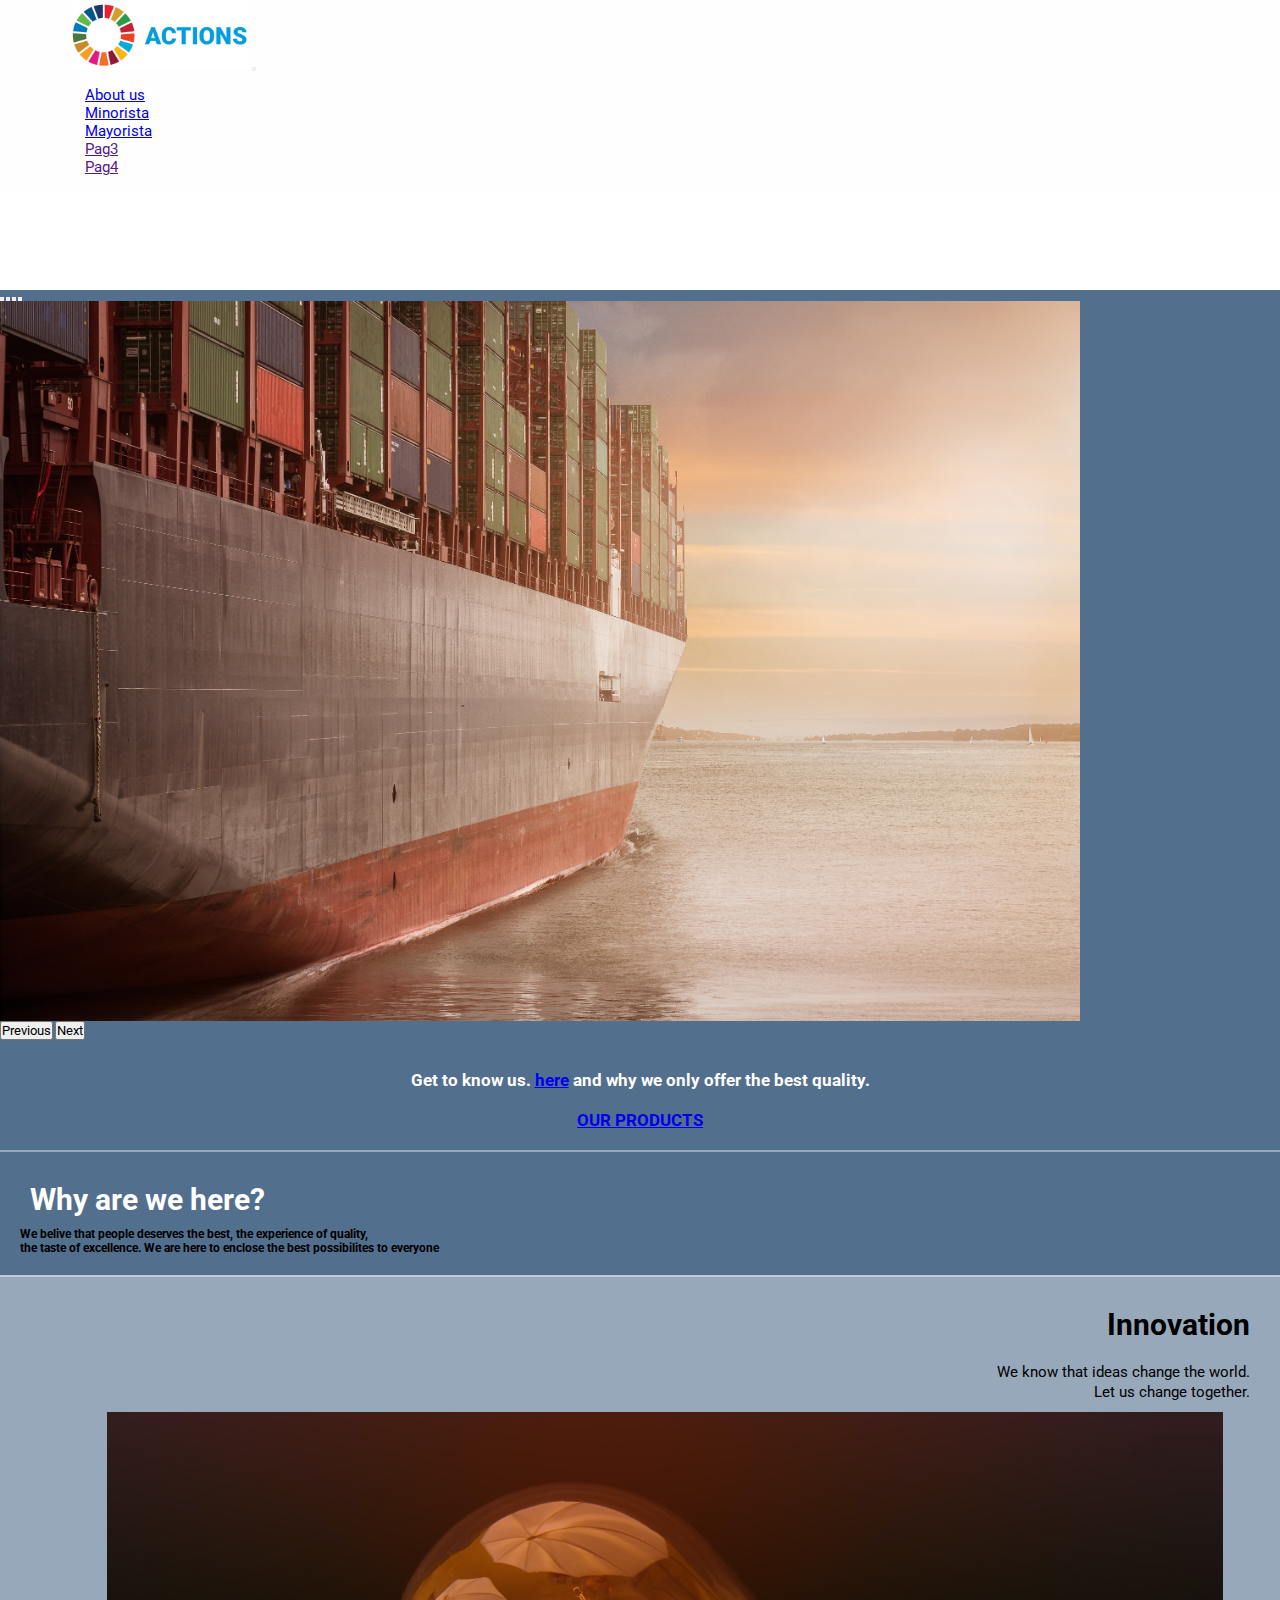
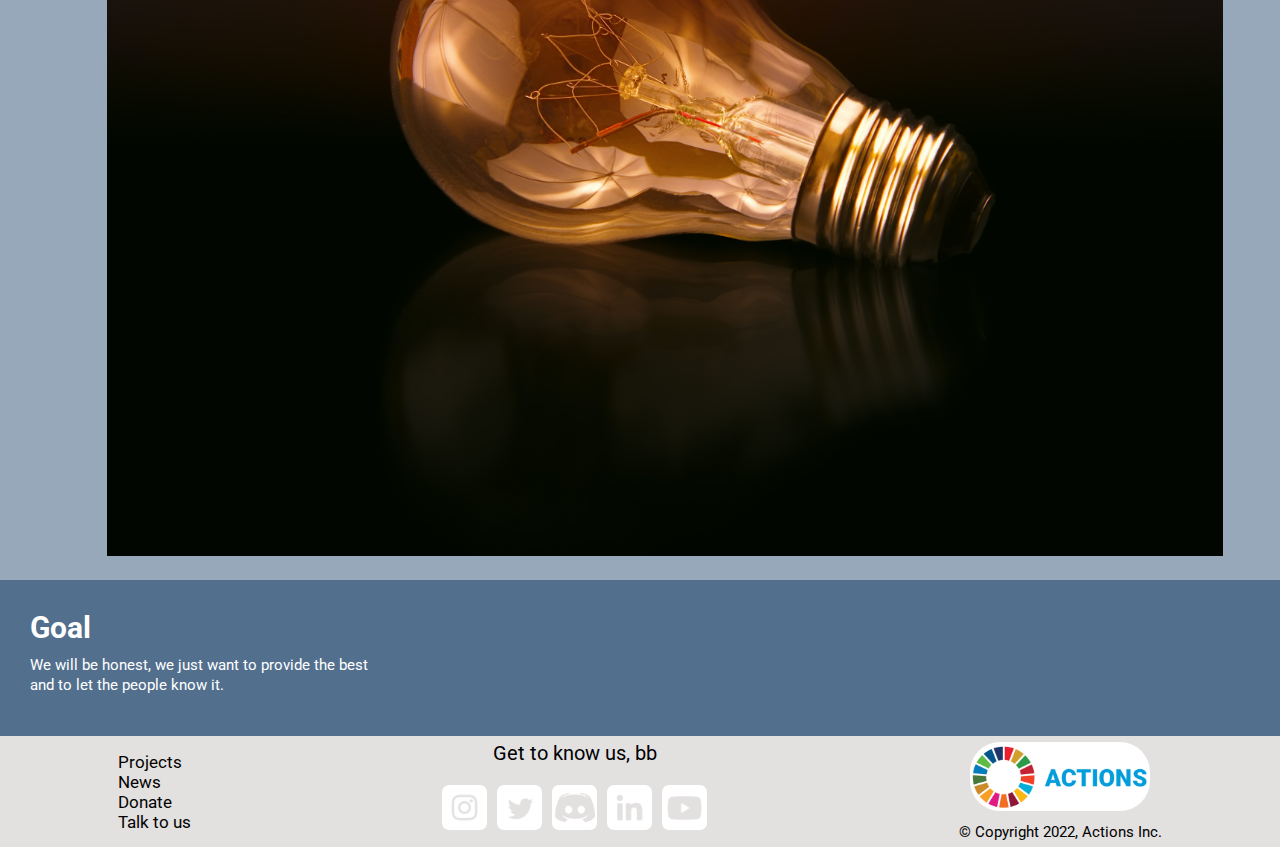
==== commit 14ecc0aa: "Merge pull request #1 from juanm-vallejo/main" ====
--- a/index.html
+++ b/index.html
@@ -65,25 +65,33 @@
             aria-label="Slide 2"></button>
           <button type="button" data-bs-target="#carouselExampleCaptions" data-bs-slide-to="2"
             aria-label="Slide 3"></button>
+          <button type="button" data-bs-target="#carouselExampleCaptions" data-bs-slide-to="3"
+          aria-label="Slide 4"></button>
         </div>
 
         <div class="carousel-inner">
           <div class=" active carousel-item">
-            <img src="./img/home_carousel1.png" class="d-block w-100" alt="turtle eating plastic">
-            <div class="carousel-caption d-md-block">
-              <p class="text-carousel">It's time for <span>actions</span></p>
+            <img src="./img/container.jpg" class="d-block w-100" alt="turtle eating plastic">
+            <div class="carousel-caption d-md-block">
+              <p class="text-carousel">We deliver only <span>quality</span></p>
             </div>
           </div>
           <div class="carousel-item">
-            <img src="./img/home_carousel2.png" class="d-block w-100" alt="girl surrounded by plastic on the beach">
-            <div class="carousel-caption d-md-block">
-              <p class="text-carousel">Together we can <span>change</span></p>
+            <img src="./img/pasta.jpg" class="d-block w-100" alt="girl surrounded by plastic on the beach">
+            <div class="carousel-caption d-md-block">
+              <p class="text-carousel">From the home of <span>excellence</span></p>
             </div>
           </div>
           <div class="carousel-item">
-            <img src="./img/home_carousel3.png" class="d-block w-100" alt="beach full of garbage">
-            <div class="carousel-caption d-md-block">
-              <p class="text-carousel"><span>innovation</span> is the way</p>
+            <img src="./img/coliseo.jpg" class="d-block w-100" alt="girl surrounded by plastic on the beach">
+            <div class="carousel-caption d-md-block">
+              <p class="text-carousel">And the country of <span>trascendece</span></p>
+            </div>
+          </div>
+          <div class="carousel-item">
+            <img src="./img/Coffee.jpg" class="d-block w-100" alt="beach full of garbage">
+            <div class="carousel-caption d-md-block">
+              <p class="text-carousel"><span>Only made in </span>Italy</p>
             </div>
           </div>
         </div>
@@ -105,33 +113,33 @@
     <!-- seccion about us -->
     <section class="sectionAboutUs" id="aboutUs">
 
-      <h1 class="aboutUs__text--xl">Get to know us. <span>actions</span> helps focusing efforts for a more sustainable world
+      <h1 class="aboutUs__text--xl">Get to know us. <a href="index.html">here</a> and why we only offer the best quality. 
+        <br> <br> 
+        <span><a href="views/mayorista.html">Our Products</a></span> 
       </h1>
 
       <div class="conteiner m-5 p-3">
 
         <div class="row">
+          <div class="col-sm-12 aboutUs__card">
+            <h2 class="aboutUs__title">Why are we here?</h2>
+            <div class="ps-4">
+              <h3>We belive that people deserves the best, the experience of quality, <br> 
+              the taste of excellence. We are here to enclose the best possibilites to everyone</h3>
+            </div>
+
+          </div>
 
           <div class="col-md-6 col-sm-12 aboutUs__card">
 
-            <div class="m-1">
-              <h2 class="aboutUs__title">Why?</h2>
-              <p class="aboutUs__text">We need a change, no news there. <br>
-                A real change, profitable and that scales.
-                <br>
-                <br><span>We are this change.</span></p>
-            </div>
-
-            <img src="./img/aboutUs_why.jpg" alt="sustainable entrepreneur">
-
-            <div class=m-1>
-              <h2 class="aboutUs__title">How?</h2>
-              <p class="aboutUs__text">Sustainable entrepreneurs that save
-                the world, making money in the process. <br>
-                We find and found them.<br>
-                <br>
-                Innovate, connect.</p>
-            </div>
+              <h2 class="aboutUs__title">Innovation</h2>
+              <div>
+                <p class="aboutUs__text mt-0">We know that ideas change the world. <br>
+                  Let us change together.
+              </div>
+
+
+            <img src="./img/innovation.jpg" alt="">
 
           </div>
 
@@ -139,23 +147,11 @@
 
             <div class="m-1">
               <h2 class="aboutUs__title">Goal</h2>
-              <p class="aboutUs__text">Our community by sharing experiences, knowledge and contacts, allows us to
-                amplify our impact<br>
-                <br>
-                Synergy. Innovation. Fail. Learn. Share.</p>
-            </div>
-
-            <img src="./img/aboutUs_goal.jpg" alt="coworkers considering their next actions">
-
-            <div class="m-1">
-              <h2 class="aboutUs__title">Focus</h2>
-              <p class="aboutUs__text">Show everyone involved, costumers, entrepreneurs and investors how they are
-                changing the world, is the main one.<br>
-                <br>
-                Experience, it's all about the experience.
-              </p>
-            </div>
-
+              <p class="aboutUs__text">We will be honest, we just want to provide the best<br>
+                and to let the people know it.
+            </div>
+
+          <img src="./img/honesty.jpg" alt="">
           </div>
         </div>
       </div>
